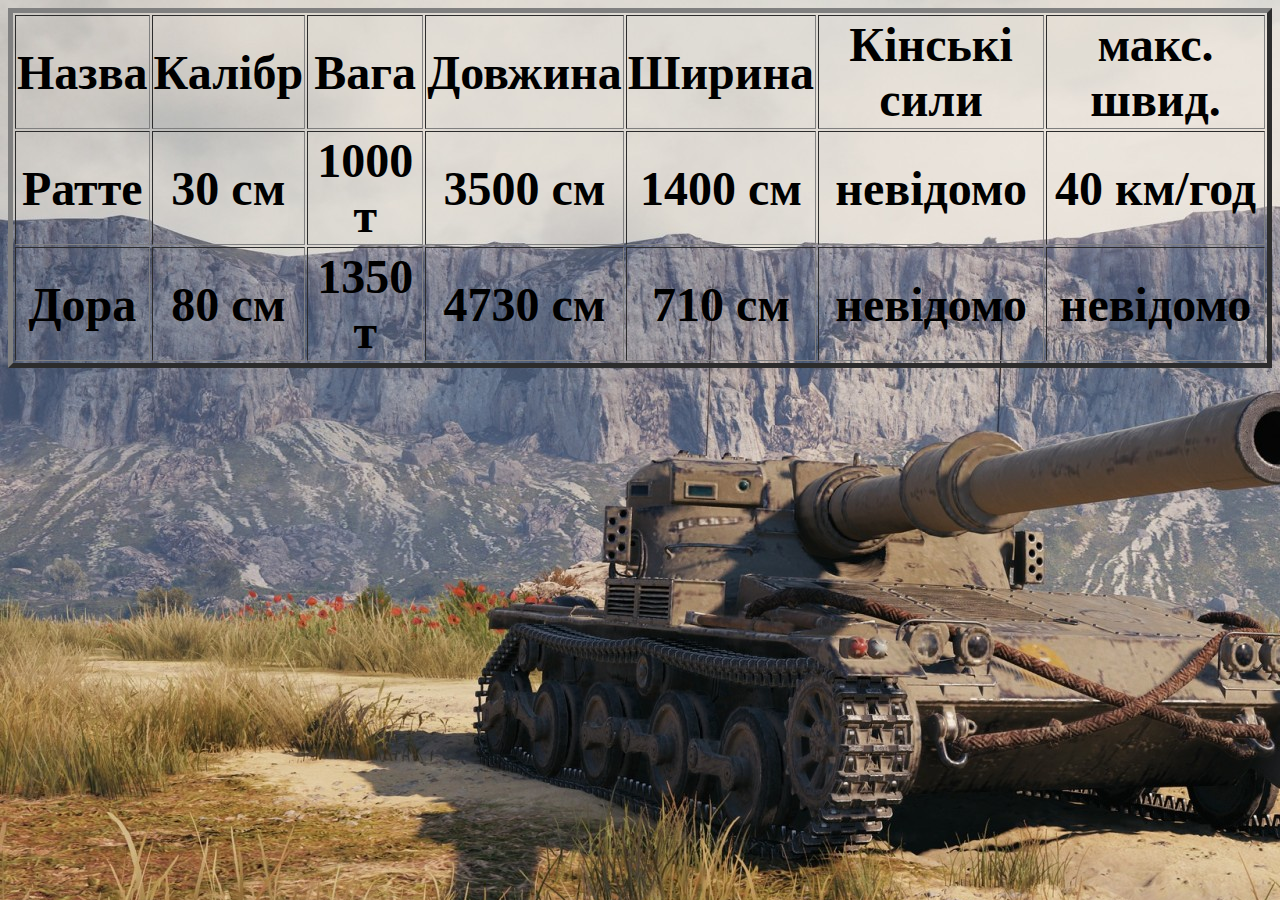
==== Proect_1+.2.html @ dfe5c797 "com4" ====
<html>
<head>
<title> Короткий опис змісту </title>
</head>
<body background="PR_23.jpg">
<table border="5">
<tr>
<th><font size="1000"> Назва  </th>
<th><font size="1000"> Калібр </th>
<th><font size="1000"> Вага </th>
<th><font size="1000"> Довжина </th>
<th><font size="1000"> Ширина </th>
<th><font size="1000"> Кінські сили </th>
<th><font size="1000"> макс. швид. </th>
</tr>
<tr>
<th><font size="1000"> Ратте </th>
<th><font size="1000"> 30 см </th>
<th><font size="1000"> 1000 т </th>
<th><font size="1000"> 3500 см </th>
<th><font size="1000"> 1400 см </th>
<th><font size="1000"> невідомо </th>
<th><font size="1000"> 40 км/год </th>
</tr>
<tr>
<th><font size="1000"> Дора </th>
<th><font size="1000"> 80 cм </th>
<th><font size="1000"> 1350 т </th>
<th><font size="1000"> 4730 см </th>
<th><font size="1000"> 710 см </th>
<th><font size="1000"> невідомо </th>
<th><font size="1000"> невідомо </th>
</tr>









</body>  
</html>
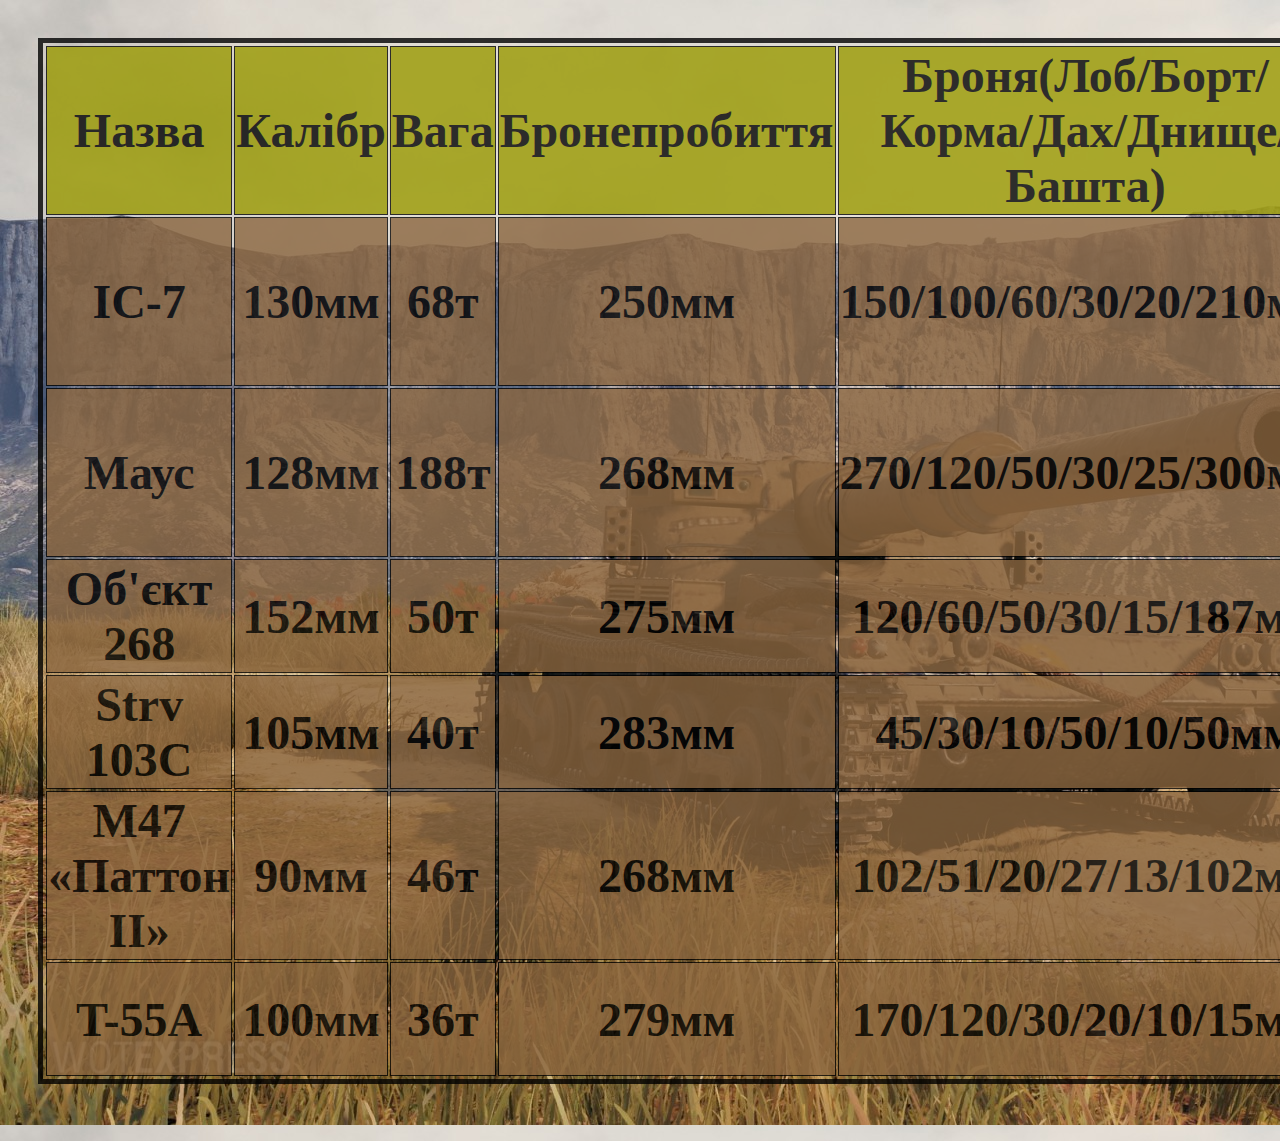
==== commit 57610638: "Update Proect_1+.2.html" ====
--- a/Proect_1+.2.html
+++ b/Proect_1+.2.html
@@ -1,37 +1,71 @@
 <html>
 <head>
+<link rel="stylesheet" href="style.css">
 <title> Короткий опис змісту </title>
 </head>
 <body background="PR_23.jpg">
-<table border="5">
+<h3>
+<table border="5" bordercolor ="#0000">
 <tr>
-<th><font size="1000"> Назва  </th>
-<th><font size="1000"> Калібр </th>
-<th><font size="1000"> Вага </th>
-<th><font size="1000"> Довжина </th>
-<th><font size="1000"> Ширина </th>
-<th><font size="1000"> Кінські сили </th>
-<th><font size="1000"> макс. швид. </th>
+<th bgcolor="#999900"><font size="900" > Назва  </th>
+<th bgcolor="#999900"><font size="1000" > Калібр </th>
+<th bgcolor="#999900"><font size="1000" > Вага </th>
+<th bgcolor="#999900"><font size="1000" > Бронепробиття </th>
+<th bgcolor="#999900"><font size="1000" > Броня(Лоб/Борт/Корма/Дах/Днище/Башта) </th>
+<th bgcolor="#999900"><font size="1000" > Кількість </th>
+<th bgcolor="#999900"><font size="1000" > макс. швид. </th>
 </tr>
 <tr>
-<th><font size="1000"> Ратте </th>
-<th><font size="1000"> 30 см </th>
-<th><font size="1000"> 1000 т </th>
-<th><font size="1000"> 3500 см </th>
-<th><font size="1000"> 1400 см </th>
-<th><font size="1000"> невідомо </th>
-<th><font size="1000"> 40 км/год </th>
+<th bgcolor="#8A653E"><font size="1000"> ІС-7 </th>
+<th bgcolor="#8A653E"><font size="1000"> 130мм </th>
+<th bgcolor="#8A653E"><font size="1000"> 68т </th>
+<th bgcolor="#8A653E"><font size="1000"> 250мм </th>
+<th bgcolor="#8A653E"><font size="1000"> 150/100/60/30/20/210мм </th>
+<th bgcolor="#8A653E"><font size="1000"> 50шт </th>
+<th bgcolor="#8A653E"><font size="1000"> 64 км/год </th>
 </tr>
 <tr>
-<th><font size="1000"> Дора </th>
-<th><font size="1000"> 80 cм </th>
-<th><font size="1000"> 1350 т </th>
-<th><font size="1000"> 4730 см </th>
-<th><font size="1000"> 710 см </th>
-<th><font size="1000"> невідомо </th>
-<th><font size="1000"> невідомо </th>
+<th bgcolor="#8A653E"><font size="1000"> Маус </th>
+<th bgcolor="#8A653E"><font size="1000"> 128мм </th>
+<th bgcolor="#8A653E"><font size="1000"> 188т </th>
+<th bgcolor="#8A653E"><font size="1000">  268мм</th>
+<th bgcolor="#8A653E"><font size="1000"> 270/120/50/30/25/300мм </th>
+<th bgcolor="#8A653E"><font size="1000"> 2шт </th>
+<th bgcolor="#8A653E"><font size="1000"> 23 км/год </th>
 </tr>
-
+<th bgcolor="#8A653E"><font size="1000"> Об'єкт 268 </th>
+<th bgcolor="#8A653E"><font size="1000"> 152мм </th>
+<th bgcolor="#8A653E"><font size="1000"> 50т </th>
+<th bgcolor="#8A653E"><font size="1000"> 275мм </th>
+<th bgcolor="#8A653E"><font size="1000"> 120/60/50/30/15/187мм </th>
+<th bgcolor="#8A653E"><font size="1000"> - </th>
+<th bgcolor="#8A653E"><font size="1000"> 53км/год </th>
+</tr>
+<th bgcolor="#8A653E"><font size="1000"> Strv 103C </th>
+<th bgcolor="#8A653E"><font size="1000"> 105мм</th>
+<th bgcolor="#8A653E"><font size="1000"> 40т </th>
+<th bgcolor="#8A653E"><font size="1000"> 283мм </th>
+<th bgcolor="#8A653E"><font size="1000"> 45/30/10/50/10/50мм </th>
+<th bgcolor="#8A653E"><font size="1000"> 9шт </th>
+<th bgcolor="#8A653E"><font size="1000"> 60км/год </th>
+</tr>
+<th bgcolor="#8A653E"><font size="1000"> M47 «Паттон II» </th>
+<th bgcolor="#8A653E"><font size="1000"> 90мм </th>
+<th bgcolor="#8A653E"><font size="1000">  46т </th>
+<th bgcolor="#8A653E"><font size="1000"> 268мм </th>
+<th bgcolor="#8A653E"><font size="1000"> 102/51/20/27/13/102мм </th>
+<th bgcolor="#8A653E"><font size="1000"> 2000шт+ </th>
+<th bgcolor="#8A653E"><font size="1000"> 48км/год </th>
+</tr>
+<th bgcolor="#8A653E"><font size="1000"> T-55A </th>
+<th bgcolor="#8A653E"><font size="1000"> 100мм </th>
+<th bgcolor="#8A653E"><font size="1000"> 36т </th>
+<th bgcolor="#8A653E"><font size="1000"> 279мм </th>
+<th bgcolor="#8A653E"><font size="1000"> 170/120/30/20/10/15мм </th>
+<th bgcolor="#8A653E"><font size="1000"> до 100 000шт </th>
+<th bgcolor="#8A653E"><font size="1000"> 50км/год </th>
+</tr>
+</h3>
 
 
 
@@ -41,4 +75,12 @@
 
 
 </body>  
-</html>+</html>
+
+
+
+
+
+
+
+
--- a/style.css
+++ b/style.css
@@ -0,0 +1,278 @@
+.m1{
+width:380px;
+height:150px;
+background-color: #a39193;
+position: absolute;
+top: 180px;
+left: 100px;
+border: 2px solid red;
+padding-top:50px;
+padding-left:170px;
+}
+.m-k1{
+color: #42ff07;
+width:200px;
+height:40px;
+background-color:#1114d6;
+position: absolute;
+top:400px;
+left:230px;
+padding-top:20px;
+padding-left:100px;
+text-decoration:none;
+}
+.m-k1:hover{
+color: white;
+border: 1px dashed white;
+}
+.m2{
+width:380px;
+height:150px;
+background-color: #dddf00;
+position: absolute;
+top: 180px;
+left: 720px;
+border: 2px solid red;
+padding-top:50px;
+padding-left:170px;
+}
+.m-k2{
+color: #42ff07;
+width:200px;
+height:40px;
+background-color:#1114d6;
+position: absolute;
+top:400px;
+left:850px;
+padding-top:20px;
+padding-left:100px;
+text-decoration:none;
+}
+.m-k2:hover{
+color: white;
+border: 1px dashed white;
+}
+.m3{
+width:380px;
+height:150px;
+background-color: #d67231;
+position: absolute;
+top: 180px;
+left: 1340px;
+border: 2px solid red;
+padding-top:50px;
+padding-left:170px;
+}
+.m-k3{
+color: #42ff07;
+width:200px;
+height:40px;
+background-color:#1114d6;
+position: absolute;
+top:400px;
+left:1470px;
+padding-top:20px;
+padding-left:100px;
+text-decoration:none;
+}
+.m-k3:hover{
+color: white;
+border: 1px dashed white;
+}
+.m4{
+width:380px;
+height:150px;
+background-color: #00dfff;
+position: absolute;
+top: 473px;
+left: 410px;
+border: 2px solid red;
+padding-top:50px;
+padding-left:170px;
+}
+.m-k4{
+color: #42ff07;
+width:200px;
+height:40px;
+background-color:#1114d6;
+position: absolute;
+top:688px;
+left:550px;
+padding-top:20px;
+padding-left:100px;
+text-decoration:none;
+}
+.m-k4:hover{
+color: white;
+border: 1px dashed white;
+}
+.m5{
+width:380px;
+height:150px;
+background-color: #9600ff;
+position: absolute;
+top: 473px;
+left: 1030px;
+border: 2px solid red;
+padding-top:50px;
+padding-left:170px;
+}
+.m-k5{
+color: #42ff07;
+width:200px;
+height:40px;
+background-color:#1114d6;
+position: absolute;
+top:688px;
+left:1150px;
+padding-top:20px;
+padding-left:100px;
+text-decoration:none;
+}
+.m-k5:hover{
+color: white;
+border: 1px dashed white;
+}
+.tabla_1{
+width: 1875px;
+height: 325px;
+position: absolute;
+top:750px;
+padding-left: 10px;
+border: 2px solid gold;
+color: white;
+}
+
+.block1{
+	position: absolute;
+	top:635px;
+	left: -100px;
+	height: 350px;
+	width: 1150px;
+	margin-left:800px;
+	border-radius: 15px;
+	box-shadow: 0 0 20px #000;
+	background-image: url(https://storage.googleapis.com/excalibur-cz/2017/12/World_of_Tanks_Tanks_467928_1920x1080.jpg);
+	background-position: 50% 50%;
+}
+body{
+	padding:30px;
+}
+.video2{
+	position:absolute;
+	top:1320px;
+	left: 50px;
+	box-shadow: 0 0 20px #FFF;
+}
+.video1{
+	position:absolute;
+	top:650px;
+	left: 50px;
+	box-shadow: 0 0 20px #FFF;
+}
+ .block2{
+	position: absolute;
+	top:1300px;
+	left: -100px;
+	height: 350px;
+	width: 1150px;
+	margin-left:800px;
+	border-radius: 15px;
+	box-shadow: 0 0 20px #000;
+	background-image: url(https://img2.goodfon.ru/wallpaper/nbig/2/7f/world-of-tanks-maus-wot-tank-1911.jpg);
+	background-position: 50% 50%;
+}
+.video3{
+	position:absolute;
+	top:2020px;
+	left: 50px;
+	box-shadow: 0 0 20px #FFF;
+}
+ .block3{
+	position: absolute;
+	top:2000px;
+	left: -100px;
+	height: 350px;
+	width: 1150px;
+	margin-left:800px;
+	border-radius: 15px;
+	box-shadow: 0 0 20px #000;
+	background-image: url(https://i.ytimg.com/vi/0AKvV0jq4CU/maxresdefault.jpg);
+	background-position: 60% 40%;
+}
+ .block4{
+	position: absolute;
+	top:2670px;
+	left: -100px;
+	height: 350px;
+	width: 1150px;
+	margin-left:800px;
+	border-radius: 15px;
+	box-shadow: 0 0 20px #000;
+	background-image: url(https://i.ytimg.com/vi/BmHZvlf4vWQ/maxresdefault.jpg);
+	background-position: 60% 40%;
+}
+.video4{
+	position:absolute;
+	top:2690px;
+	left: 50px;
+	box-shadow: 0 0 20px #FFF;
+}
+.block5{
+	position: absolute;
+	top:3380px;
+	left: -100px;
+	height: 350px;
+	width: 1150px;
+	margin-left:800px;
+	border-radius: 15px;
+	box-shadow: 0 0 20px #000;
+	background-image: url(https://img4.goodfon.ru/wallpaper/nbig/4/24/patton-ii-m47-modernizirovannyi-variant-tanka-m46-ssha-sredn.jpg);
+	position: absolute;
+	background-position: 60% 40%;
+	}
+.video5{
+	position:absolute;
+	top:3400px;
+	left: 50px;
+	box-shadow: 0 0 20px #FFF;
+}	
+.block6{
+	position: absolute;
+	top:4120px;
+	left: -100px;
+	height: 350px;
+	width: 1150px;
+	margin-left:800px;
+	border-radius: 15px;
+	box-shadow: 0 0 20px #000;
+	background-image: url(https://media-wbp.wgcdn.co/media/filer_public/3d/b7/3db704a1-b8ed-4faf-9cde-11ef401a84ce/t-55a_1920x1080.jpg);
+	position: absolute;
+	background-position: 60% 40%;
+}
+.tabla_2{
+background-color:#1b0031;
+color:white;
+width:50px;
+height:250px;
+position: absolute;
+top:-1020px;
+left:3000px;
+}
+.video6{
+	position:absolute;
+	top:4140px;
+	left: 50px;
+	box-shadow: 0 0 20px #FFF;
+}	
+a{
+	text-decoration: none;
+	color: #000;
+}
+table{
+	opacity: 0.8;
+	padding: 1px;
+}
+.trans{
+	opacity:1;
+}